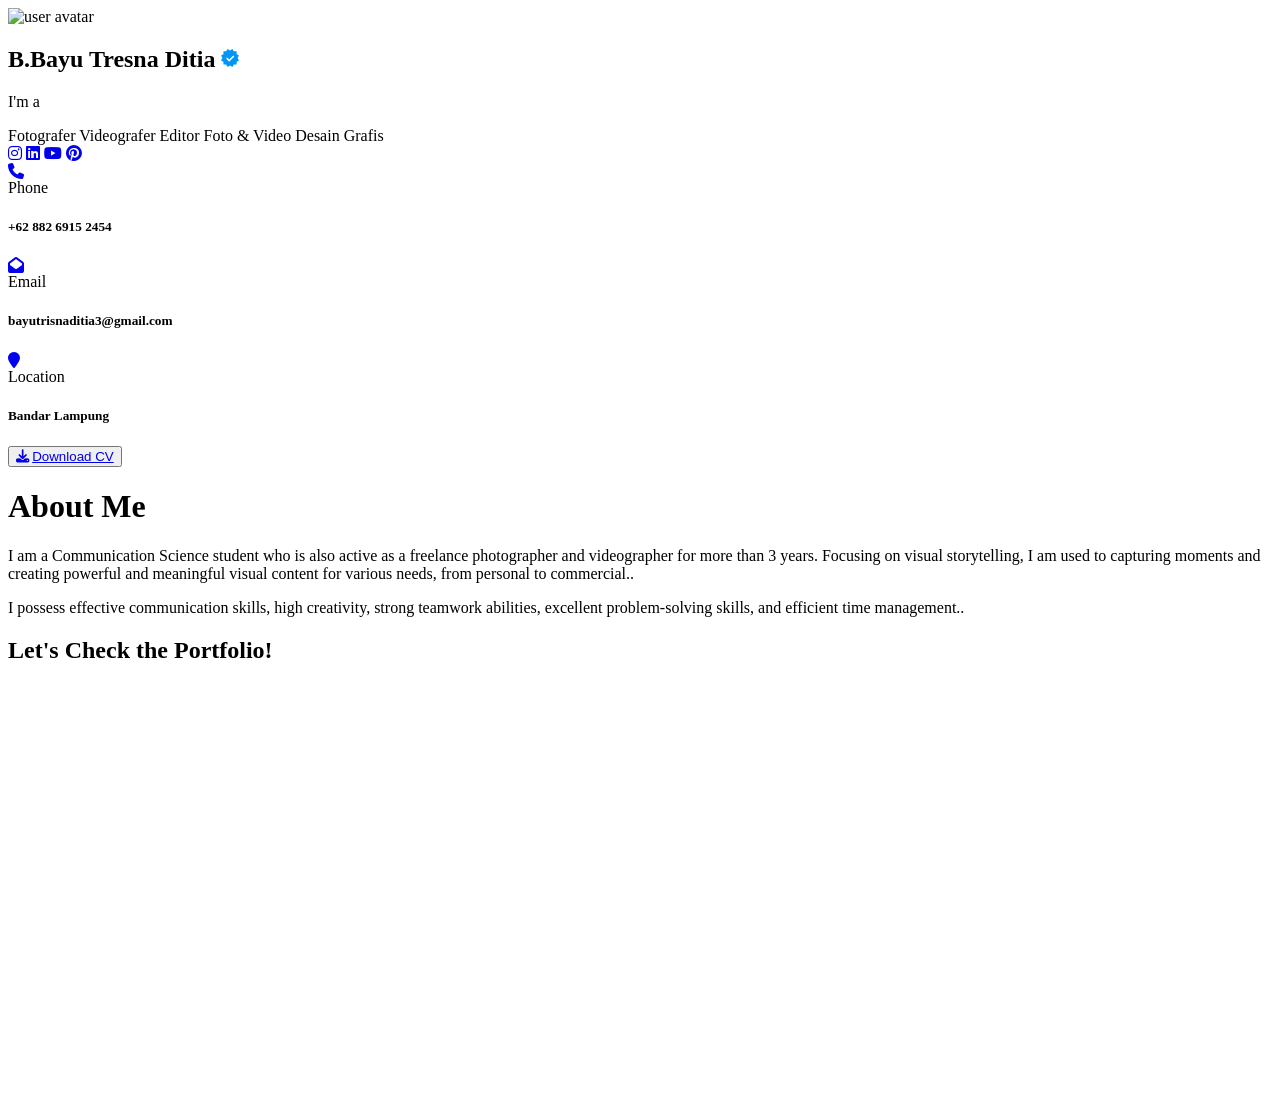
==== index.html @ 5181da12 "Update index.html" ====
<html lang="en">

<head>
  <meta charset="UTF-8">
  <meta http-equiv="X-UA-Compatible" content="IE=edge">
  <meta name="viewport" content="width=device-width, initial-scale=1.0">
  <title>Web Portofolio B.Bayu Tresna Ditia</title>
  <!-- eksternal css -->
  <link rel="stylesheet" href="assets\CSS\Style.css">
  <!-- font -->
  <link rel="stylesheet" href="https://cdnjs.cloudflare.com/ajax/libs/font-awesome/6.3.0/css/all.min.css" />
  <link href="https://fonts.googleapis.com/css2?family=Poppins&display=swap" rel="stylesheet">
</head>

<body>
  <div class="container">
    <div class="profile-card">
      <div class="profile-pic">
        <img src="assets/IMAGE/profil bay.jpeg" alt="user avatar">
      </div>
      <div class="profile-details">
        <div class="intro">
          <h2>B.Bayu Tresna Ditia <svg aria-label="Verified" class="x1lliihq x1n2onr6" color="rgb(0, 149, 246)" fill="rgb(0, 149, 246)" height="18" role="img" viewBox="0 0 40 40" width="18"><title>Verified</title><path d="M19.998 3.094 14.638 0l-2.972 5.15H5.432v6.354L0 14.64 3.094 20 0 25.359l5.432 3.137v5.905h5.975L14.638 40l5.36-3.094L25.358 40l3.232-5.6h6.162v-6.01L40 25.359 36.905 20 40 14.641l-5.248-3.03v-6.46h-6.419L25.358 0l-5.36 3.094Zm7.415 11.225 2.254 2.287-11.43 11.5-6.835-6.93 2.244-2.258 4.587 4.581 9.18-9.18Z" fill-rule="evenodd"></path></svg></h2>
          <!-- animation text -->
          <div class="wrapper">
            <p>I'm a</p>
            <div class="words">
              <span> </span>
              <span> Fotografer</span>
              <span> Videografer</span>
              <span> Editor Foto & Video</span>
              <span> Desain Grafis</span>
            </div>
          </div>

          <!--sosmed-->
          <div class="social">
            <a href="https://www.instagram.com/bayu_trsd"><i class="fab fa-instagram"
                style="color:var(--light-purple)"></i></a>
            <a href="https://www.linkedin.com/in/rico-prediansyah-a711bb265/"><i class="fab fa-linkedin"
                style="color:var(--blue)"></i></a>
            <a href="https://www.youtube.com/@bayutrsd"><i class="fab fa-youtube"
                style="color:var(--sky-blue)"></i></a>
            <a href="https://pin.it/6VtALvADc"><i class="fab fa-pinterest" style="color:var(--dark-pink)"></i></a>
          </div>
        </div>

        <!-- contact -->
        <div class="contact-info">
          <div class="row">
            <div class="icon">
              <a href="https://wa.me/6288269152454"><i class="fa fa-phone" style="color:var(--sky-blue)"></i></a>
            </div>
            <div class="content">
              <span>Phone</span>
              <h5>+62 882 6915 2454</h5>
            </div>
          </div>

          <div class="row">
            <div class="icon">
              <a href="mailto:bayutrisnaditia3@gmail.com"><i class="fa fa-envelope-open"
                  style="color:var(--dark-magenta)"></i></a>
            </div>
            <div class="content">
              <span>Email</span>
              <h5>bayutrisnaditia3@gmail.com</h5>
            </div>
          </div>

          <div class="row">
            <div class="icon">
              <a href="https://maps.app.goo.gl/WF8PXgotJvstFr2b8"><i class="fa fa-map-marker"
                  style="color:var(--light-green)"></i></a>
            </div>
            <div class="content">
              <span>Location</span>
              <h5>Bandar Lampung</h5>
            </div>
          </div>
        </div>
        <!-- download button -->
        <button class="download-btn">
          <a href="https://drive.google.com/file/d/1aL7zcWmpEkiU3XGTJ5a_PlQErit1znnu/view?usp=sharing">
            <i class="fa fa-download" style="padding-right: 0.2rem">
            </i>Download CV
          </a>
        </button>
      </div>
    </div>

    <!-- about -->
    <div class="about">
      <h1>About Me</h1>
      <p>I am a Communication Science student who is also active as a freelance photographer and videographer for more than 3 years. Focusing on visual storytelling, I am used to capturing moments and creating powerful and meaningful visual content for various needs, from personal to commercial..
      </p>
      <p>
        I possess effective communication skills, high creativity, strong teamwork abilities, excellent problem-solving skills, and efficient time management..
      </p>
      <h2>Let's Check the Portfolio!
        <div class="skills">

          <a href="Fotografer.html" style="color:white">
            <div class="skill-box">
              <div class="icon">
                <img src="assets\IMAGE\graphic-design.svg" alt="">
              </div>
              <div class="desc">
                <h3>
                  Fotografer
                </h3>
                <p>I have been a freelance photographer since 2023 and have been involved in photography for five years.
                </p>
              </div>
            </div>
          </a>

          <a href="Videografer.html" style="color:white">
            <div class="skill-box">
              <div class="icon">
                <img src="assets\IMAGE\electrical-eng.svg" alt="">
              </div>
              <div class="desc">
                <h3>Videografer</h3>
                <p>I am a student majoring in electrical engineering who always does my assignments and projects well</p>
              </div>
            </div>
          </a>

          <a href="Desain.html" style="color:white" >
            <div class="skill-box">
              <div class="icon">
                <img src="assets\IMAGE\video-editor.svg" alt="">
              </div>
              <div class="desc">
                <h3>Desain Grafis</h3>
                <p>I usually produce and edit videos in several organizations and once got 100k YouTube subscribers and reached up to 8 million viewers</p>
              </div>
            </div>
          </a>

      
</html>
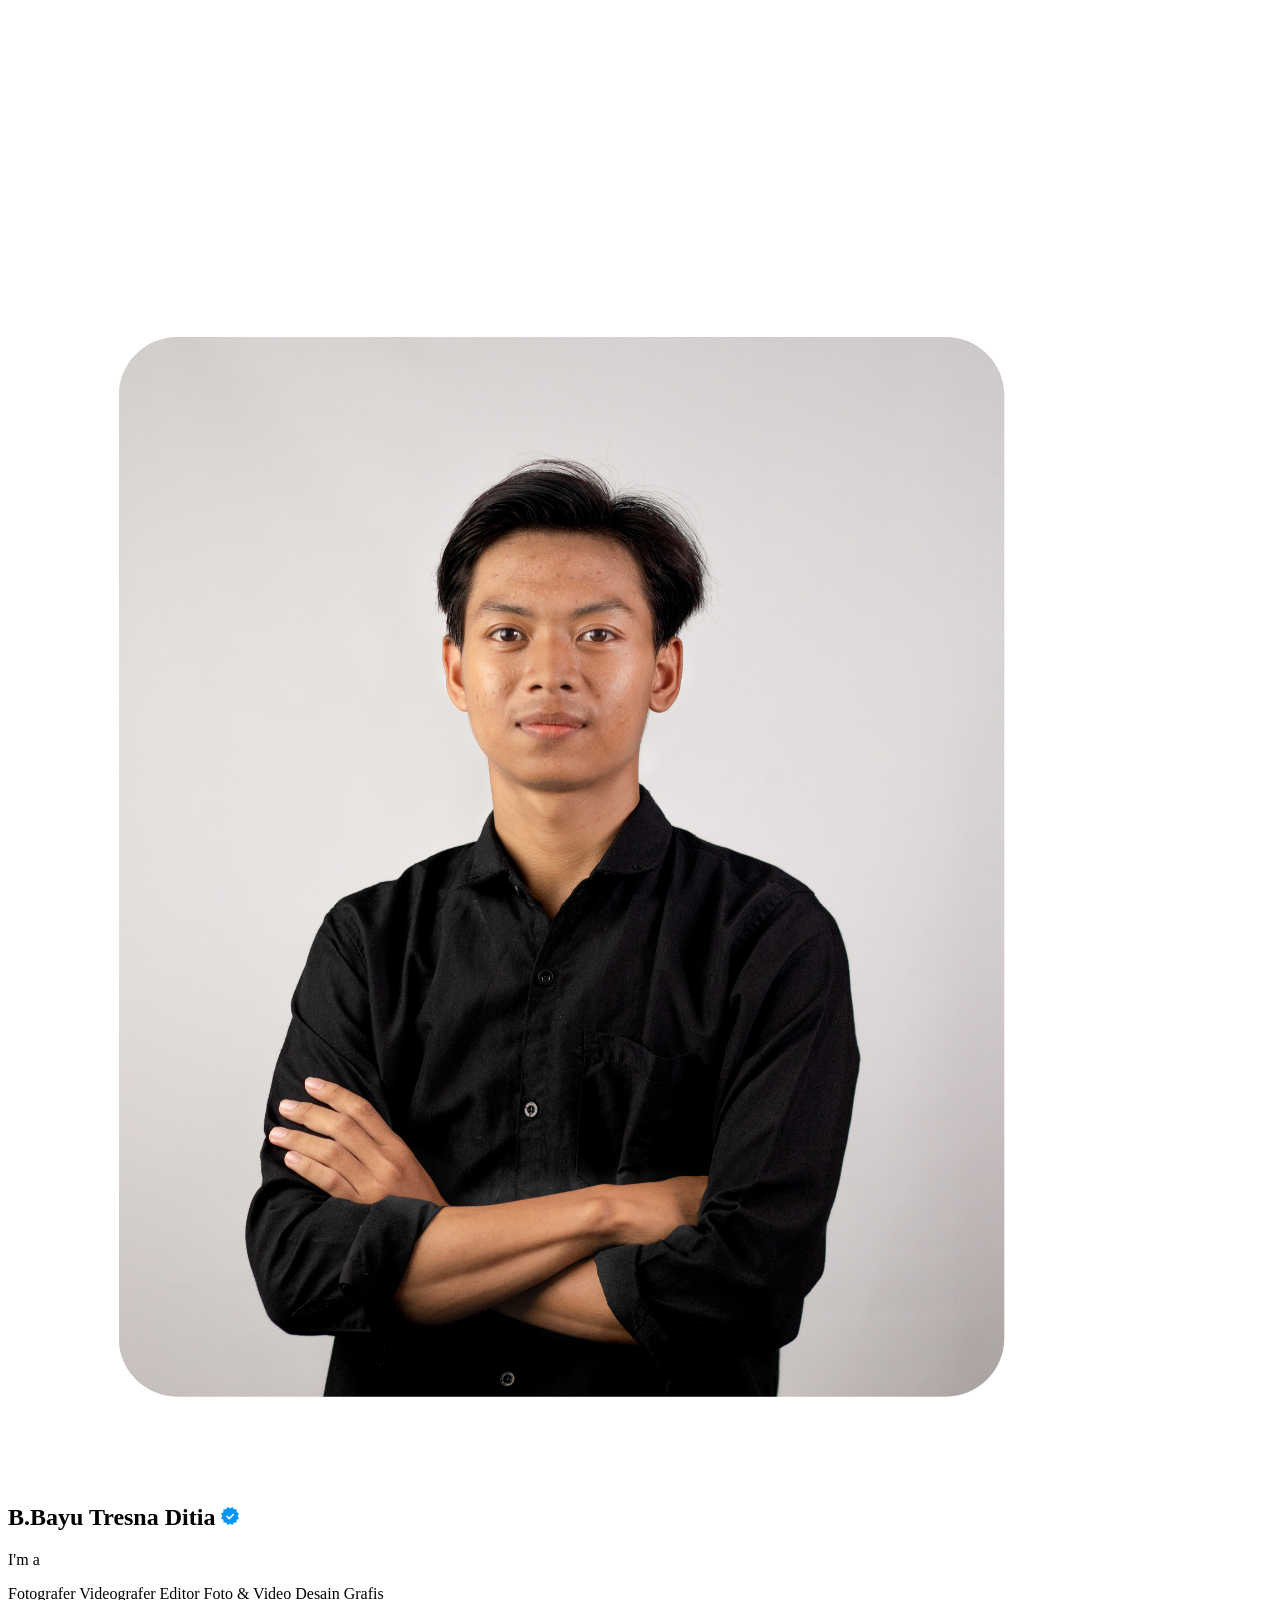
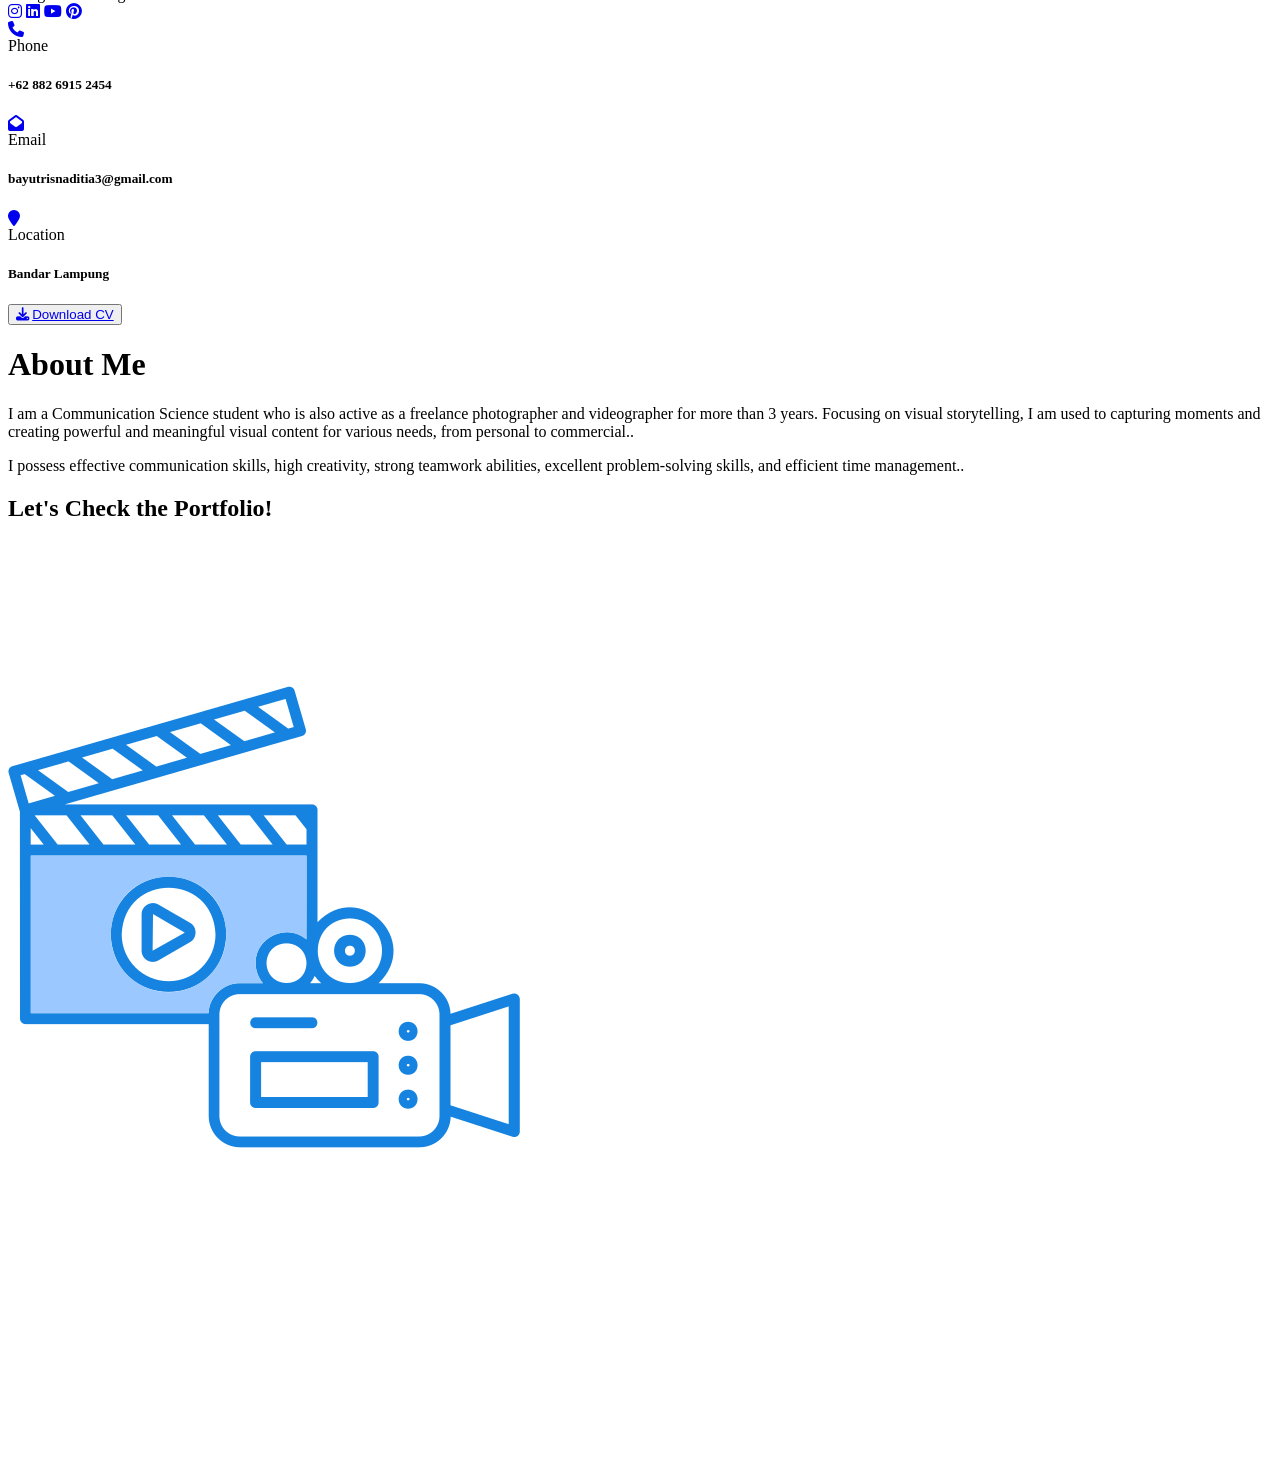
==== commit 5ad15429: "new-commit" ====
--- a/index.html
+++ b/index.html
@@ -16,7 +16,7 @@
   <div class="container">
     <div class="profile-card">
       <div class="profile-pic">
-        <img src="assets/IMAGE/profil bay.jpeg" alt="user avatar">
+        <img src="assets/IMAGE/bay cov.png" alt="user avatar">
       </div>
       <div class="profile-details">
         <div class="intro">
@@ -37,7 +37,7 @@
           <div class="social">
             <a href="https://www.instagram.com/bayu_trsd"><i class="fab fa-instagram"
                 style="color:var(--light-purple)"></i></a>
-            <a href="https://www.linkedin.com/in/rico-prediansyah-a711bb265/"><i class="fab fa-linkedin"
+            <a href="https://www.linkedin.com/in/b-bayu-tresna-ditia-15b50633b/"><i class="fab fa-linkedin"
                 style="color:var(--blue)"></i></a>
             <a href="https://www.youtube.com/@bayutrsd"><i class="fab fa-youtube"
                 style="color:var(--sky-blue)"></i></a>
@@ -103,7 +103,7 @@
           <a href="Fotografer.html" style="color:white">
             <div class="skill-box">
               <div class="icon">
-                <img src="assets\IMAGE\graphic-design.svg" alt="">
+                <img src="assets\IMAGE\konten-creator.svg" alt="">
               </div>
               <div class="desc">
                 <h3>
@@ -118,11 +118,11 @@
           <a href="Videografer.html" style="color:white">
             <div class="skill-box">
               <div class="icon">
-                <img src="assets\IMAGE\electrical-eng.svg" alt="">
+                <img src="assets\IMAGE\shooting-game.png" alt="">
               </div>
               <div class="desc">
                 <h3>Videografer</h3>
-                <p>I am a student majoring in electrical engineering who always does my assignments and projects well</p>
+                <p>I am Has three years of experience as a videographer for commercial and other videos</p>
               </div>
             </div>
           </a>
@@ -139,5 +139,4 @@
             </div>
           </a>
 
-      
-</html>
+          
